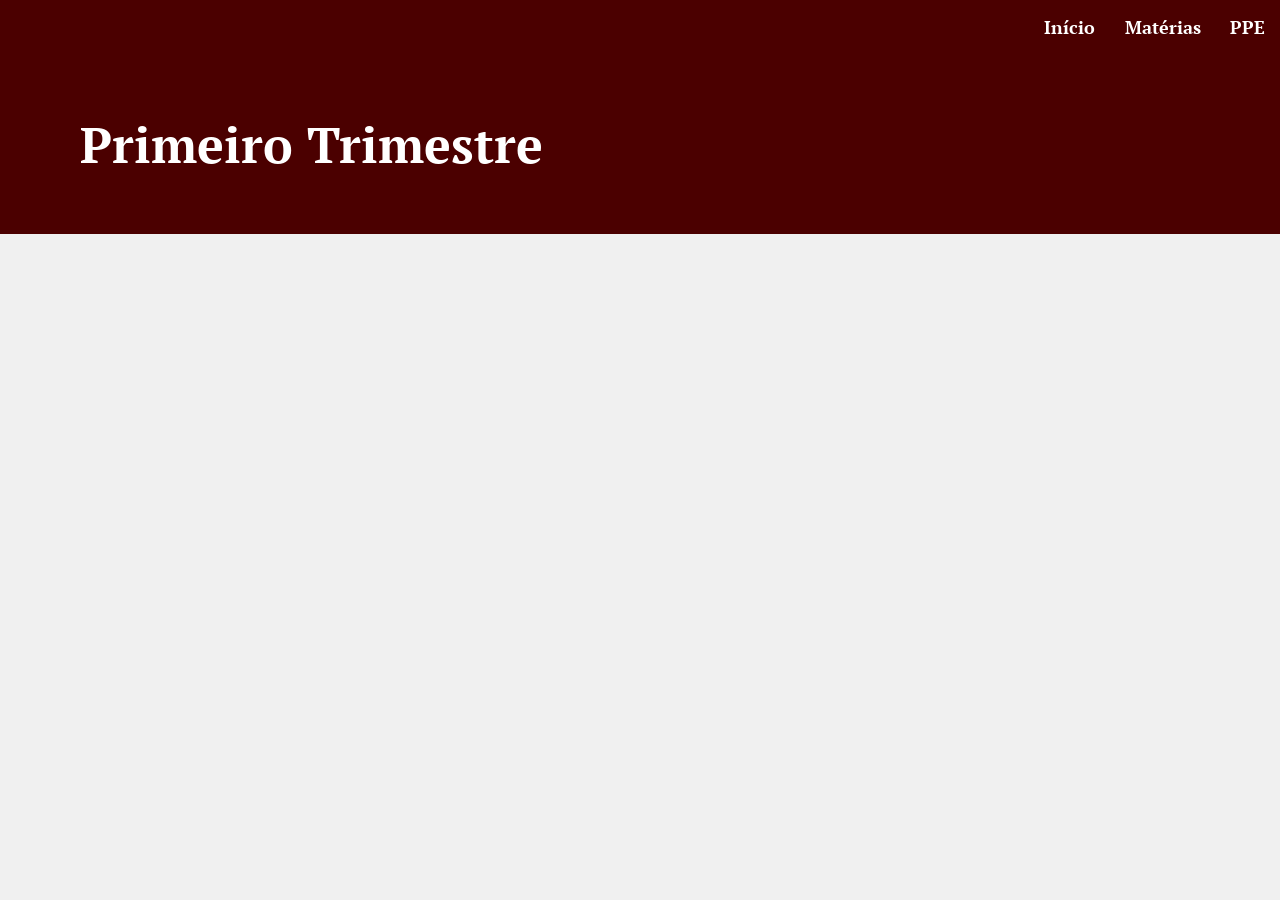
==== banco_de_dados.html @ 521b72e5 "17/04 11:56" ====
<!DOCTYPE html>
<html lang="pt-br">
<head>
  <meta charset="UTF-8">
  <title>Banco de Dados</title>

  <link rel="stylesheet" href="banco_de_dados.css">
  <link href="https://fonts.googleapis.com/css2?family=PT+Serif&display=swap" rel="stylesheet">
</head>

<body>

<header>
  <a href="index.html">Início</a>
  <a href="materias.html">Matérias</a>
  <a href="ppe.html">PPE</a>
</header>


<div class="faixa-trimestre">
  <h1>Primeiro Trimestre</h1>
</div>

</body>
</html>
---- banco_de_dados.css ----
* {
  margin: 0;
  padding: 0;
  box-sizing: border-box;
}

body {
  font-family: Arial;
  background: #f0f0f0;
}


header {
  background: #4B0000;
  padding: 15px;
  text-align: right;
}

header a {
  color: white;
  margin-left: 25px;
  text-decoration: none;
  font-family: 'PT Serif', serif;
  font-weight: bold;
  font-size: 18px;
}


.faixa-trimestre {
  width: 100%;
  height: 180px;
  background-color: #4B0000;

  display: flex;
  align-items: center;
  padding-left: 80px;
}

.faixa-trimestre h1 {
  color: white;
  font-family: 'PT Serif', serif;
  font-size: 50px;
}
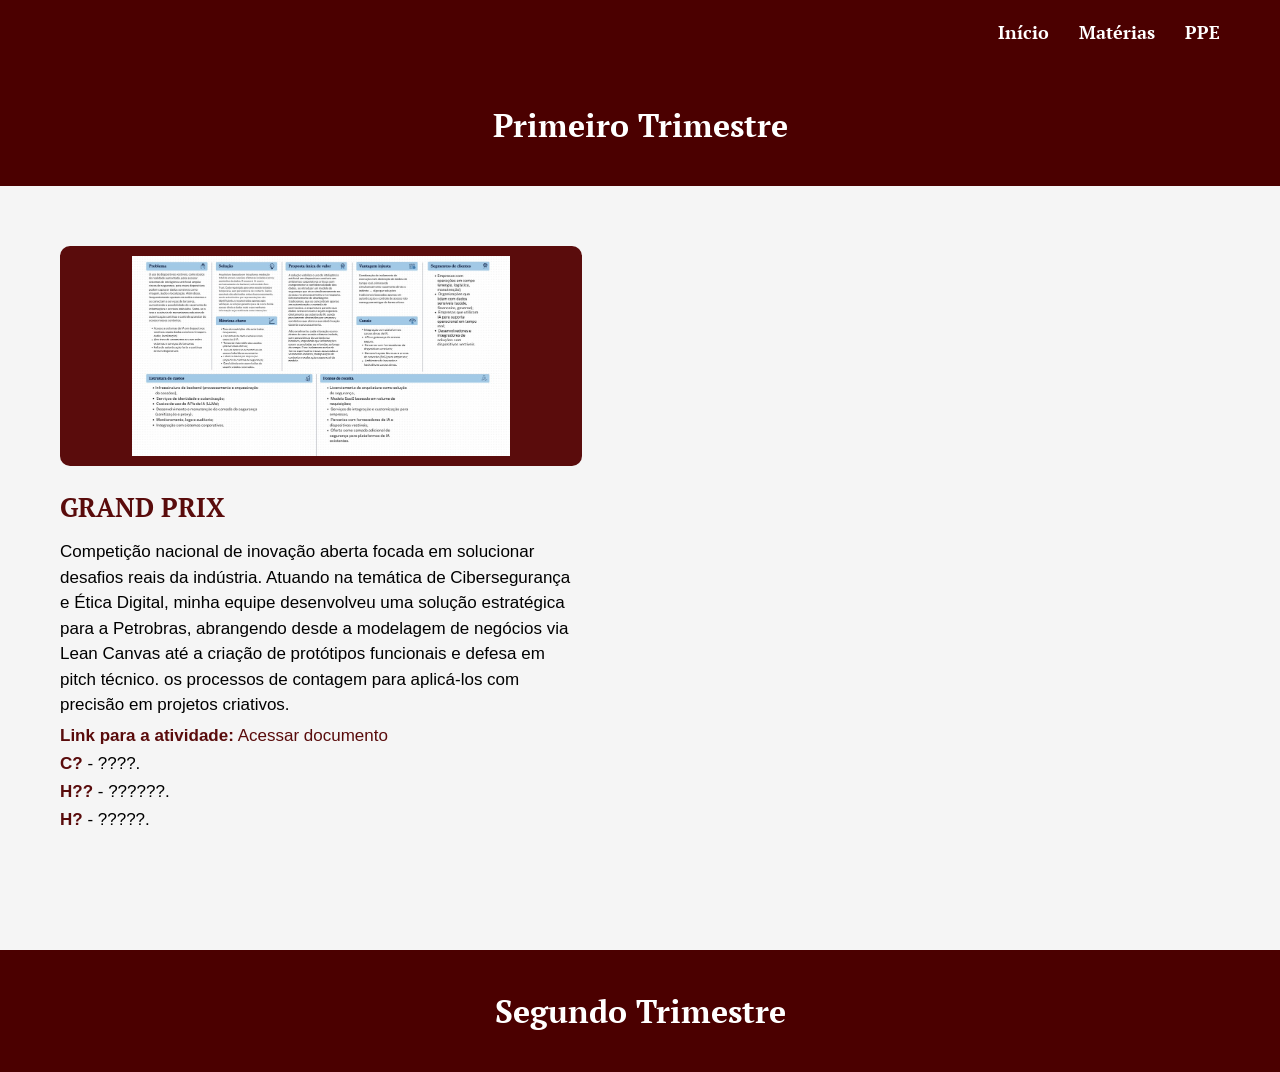
==== commit 6263121d: "atualizando o portfolio da kauany" ====
--- a/banco_de_dados.html
+++ b/banco_de_dados.html
@@ -16,9 +16,48 @@
   <a href="ppe.html">PPE</a>
 </header>
 
+<div class="faixa">
+  <h1>Primeiro Trimestre</h1>
+</div>
 
-<div class="faixa-trimestre">
-  <h1>Primeiro Trimestre</h1>
+<section class="atividades-container">
+
+  <div class="atividade">
+    <a href="https://www.canva.com/design/DAHG7F9y6xo/MIH-vC1DLZUPlxnkMAsZ_A/edit" target="_blank">
+      <img src="25.jpg" class="atividade-img">
+    </a>
+
+    <h2 class="titulo">GRAND PRIX</h2>
+
+    <p class="descricao">
+      Competição nacional de inovação aberta focada em solucionar desafios reais da indústria. Atuando na temática de Cibersegurança e Ética Digital, minha equipe desenvolveu uma solução estratégica para a Petrobras, abrangendo desde a modelagem de negócios via Lean Canvas até a criação de protótipos funcionais e defesa em pitch técnico. os processos de contagem para aplicá-los com precisão em projetos criativos.
+    </p>
+
+    <p class="descricao2">
+      <strong class="destaque">Link para a atividade:</strong>
+      <a href="https://docs.google.com/document/d/1g6xpgjGblsisz6WOIvfAjcORnT2F8TtlkwaObCe58R8/edit?tab=t.0" target="_blank" style="color:#5a0c0c; text-decoration:none;">
+        Acessar documento
+      </a>
+    </p>
+
+<p class="descricao2">
+      <strong class="destaque">C?</strong> - ????.
+    </p>
+
+    <p class="descricao2">
+      <strong class="destaque">H??</strong> - ??????.
+    </p>
+
+    <p class="descricao2">
+      <strong class="destaque">H?</strong> - ?????.
+    </p>
+
+  </div>
+
+</section>
+
+<div class="faixa2">
+  <h2>Segundo Trimestre</h2>
 </div>
 
 </body>
--- a/banco_de_dados.css
+++ b/banco_de_dados.css
@@ -5,39 +5,118 @@
 }
 
 body {
-  font-family: Arial;
-  background: #f0f0f0;
+  background: #f5f5f5;
+  font-family: Arial, sans-serif;
 }
 
+header {
+  background-color: #4B0000;
+  padding: 20px 60px;
 
-header {
-  background: #4B0000;
-  padding: 15px;
-  text-align: right;
+  display: flex;
+  justify-content: flex-end;
+  align-items: center;
+
+  animation: fadeDown 0.8s ease;
 }
 
 header a {
   color: white;
-  margin-left: 25px;
+  margin-left: 30px;
   text-decoration: none;
   font-family: 'PT Serif', serif;
   font-weight: bold;
   font-size: 18px;
+  transition: 0.3s;
 }
 
-
-.faixa-trimestre {
-  width: 100%;
-  height: 180px;
-  background-color: #4B0000;
-
-  display: flex;
-  align-items: center;
-  padding-left: 80px;
+header a:hover {
+  color: #ffb3b3;
+  transform: scale(1.05);
 }
 
-.faixa-trimestre h1 {
+.faixa {
+  background-color: #4B0000;
+  text-align: center;
+  padding: 40px 0;
+  animation: fadeUp 1s ease;
+}
+
+.faixa h1 {
   color: white;
   font-family: 'PT Serif', serif;
-  font-size: 50px;
-}+  font-size: 32px;
+}
+
+.atividades-container {
+  display: flex;
+  flex-wrap: wrap;
+  gap: 200px;
+  padding: 60px;
+}
+
+.atividade {
+  width: 45%;
+  max-width: 600px;
+  animation: fadeUp 0.8s ease forwards;
+}
+
+.atividade-img {
+  width: 100%;
+  height: 220px;
+  object-fit: contain;
+
+  background: #5a0c0c;
+  border-radius: 10px;
+  padding: 10px;
+
+  margin-bottom: 20px;
+  transition: 0.3s;
+}
+
+.atividade-img:hover {
+  transform: scale(1.05);
+}
+
+.titulo {
+  color: #5a0c0c;
+  font-family: 'PT Serif', serif;
+  font-size: 26px;
+  font-weight: bold;
+  margin-bottom: 15px;
+  transition: 0.3s;
+}
+
+.titulo:hover {
+  transform: translateX(5px);
+}
+
+.descricao {
+  font-size: 17px;
+  line-height: 1.5;
+}
+
+.descricao2 {
+  font-size: 17px;
+  margin-top: 8px;
+}
+
+.destaque {
+  color: #5a0c0c;
+  font-weight: bold;
+}
+
+.faixa2 {
+  background-color: #4B0000;
+  text-align: center;
+  padding: 40px 0;
+  margin-top: 60px;
+  animation: fadeUp 1s ease;
+}
+
+.faixa2 h2 {
+  color: white;
+  font-family: 'PT Serif', serif;
+  font-size: 32px;
+}
+
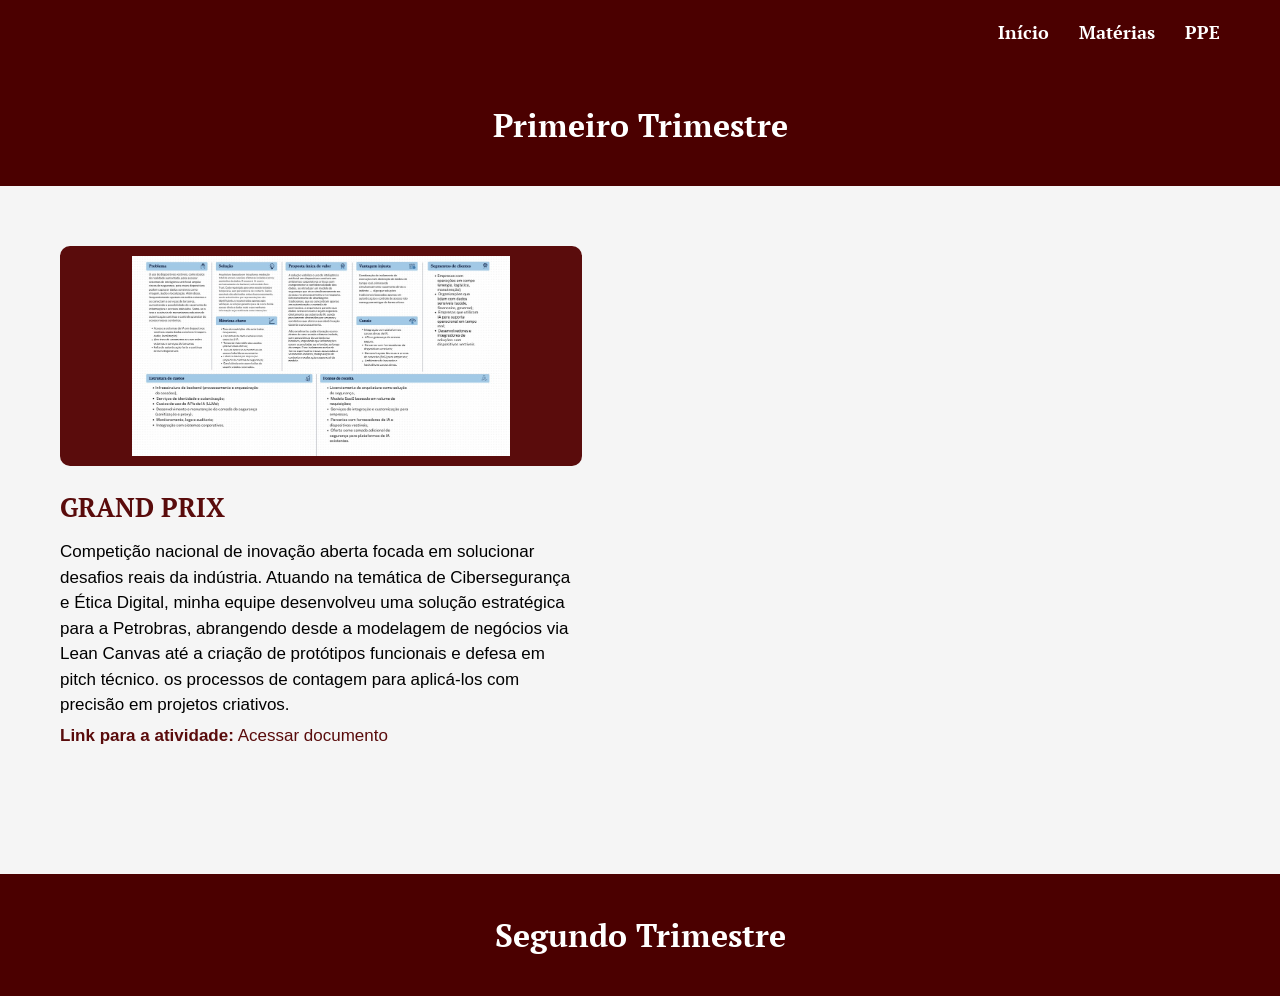
==== commit a8bc38c1: "Portfolio" ====
--- a/banco_de_dados.html
+++ b/banco_de_dados.html
@@ -41,17 +41,7 @@
     </p>
 
 <p class="descricao2">
-      <strong class="destaque">C?</strong> - ????.
-    </p>
-
-    <p class="descricao2">
-      <strong class="destaque">H??</strong> - ??????.
-    </p>
-
-    <p class="descricao2">
-      <strong class="destaque">H?</strong> - ?????.
-    </p>
-
+   
   </div>
 
 </section>
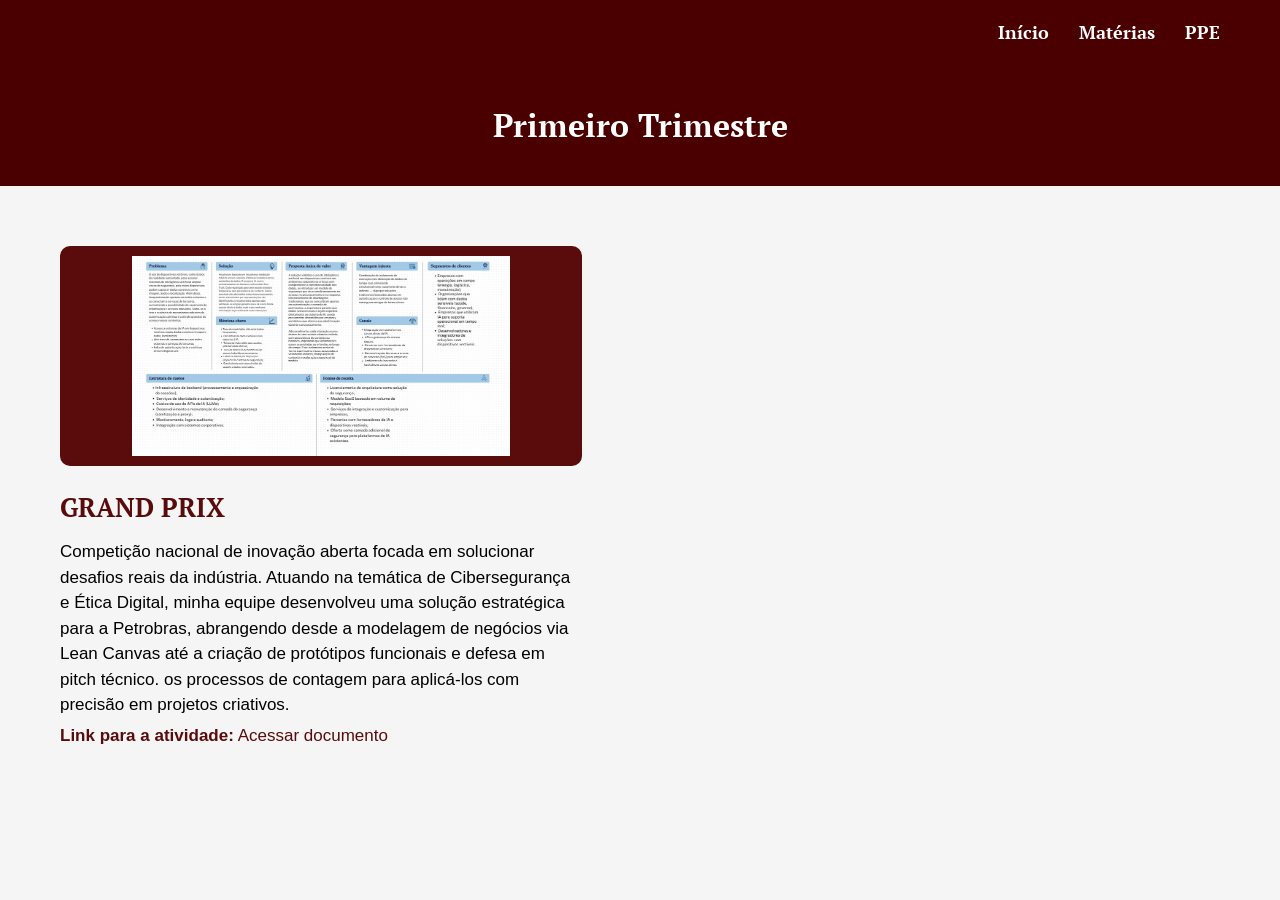
==== commit 85d31648: "correções" ====
--- a/banco_de_dados.html
+++ b/banco_de_dados.html
@@ -46,9 +46,6 @@
 
 </section>
 
-<div class="faixa2">
-  <h2>Segundo Trimestre</h2>
-</div>
 
 </body>
 </html>
